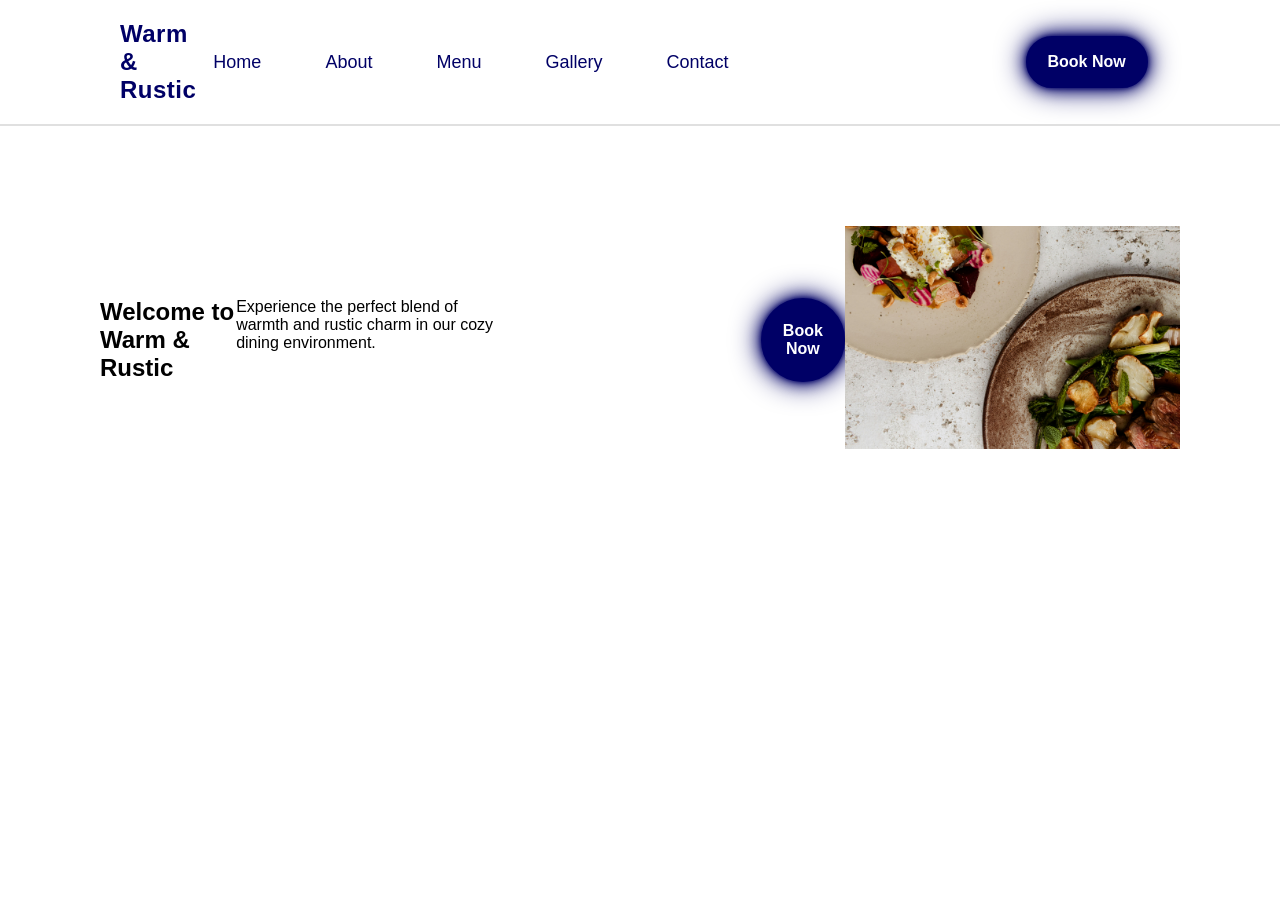
==== index.html @ 8fba0603 "create a main navbar" ====
<!DOCTYPE html>
<html lang="en">

<head>
  <meta charset="UTF-8">
  <meta name="viewport" content="width=device-width, initial-scale=1.0">
  <title>Warm & Rustic</title>
  <link rel="stylesheet" href="styles/nav.css">
  <link rel="stylesheet" href="styles/hero.css">

</head>

<body>


  <header class="header">
    <div class="logo">
      <a href="index.html">Warm & Rustic</a>
    </div>

    <nav class="navbar">
      <ul>
        <li><a href="index.html">Home</a></li>
        <li><a href="about.html">About</a></li>
        <li><a href="menu.html">Menu</a></li>
        <li><a href="gallery.html">Gallery</a></li>
        <li><a href="contact.html">Contact</a></li>
        <li><button class="book-btn">Book Now</button></li>
      </ul>
    </nav>


  </header>

  <section class="header-content">
    <div class="banner">
      <h1>Welcome to Warm & Rustic</h1>
      <p>Experience the perfect blend of warmth and rustic charm in our cozy dining environment.</p>
      <button class="book-btn">Book Now</button>
    </div>
    <div class="banner-image">
      <img src="images/restaurant.jpg" alt="Restaurant Image">
    </div>
  </section>

</body>

</html>
---- styles/nav.css ----
* {
  margin: 0;
  padding: 0;
  box-sizing: border-box;
}

body {
  font-family: Arial, sans-serif;
  background-color: white;
}

.header {
  display: flex;
  justify-content: space-between;
  align-items: center;
  background-color: #ffffff;
  border-bottom: 2px solid #e0e0e0;
  margin-bottom: 40px;
  padding: 20px 20px;
  color: #4be504;
}

.logo {
  font-size: 24px;
  font-weight: bold;
  color: #000066;
  letter-spacing: 0.5px;
  display: block;
  margin-left: 100px;
}

.logo a {
  text-decoration: none;
  color: #000066;
}

.navbar ul {
  align-items: center;
  display: flex;
  list-style: none;
  gap: 30px;
  margin-right: 100px;
  width: 1100px;
}

.navbar ul li a {
  color: #000066;
  text-decoration: none;
  font-size: 18px;
  font-weight: 500;
  padding: 10px 15px;
  transition:
    color 0.3s ease-out,
    border 0.3s ease-in-out,
    background-color 0.3s ease-in-out;
  border: 2px solid transparent;
  border-radius: 50px;
}

/* .navbar ul li a:hover {
  color: #ffffff;
  border: 2px solid #000066;
  background-color: #000066;
} */

.navbar ul li a:hover {
    background:#000066;
    color:#ffffff;
    box-shadow:
        0 0 5px #000066,
        0 0 10px #000066,
        0 0 20px #000066,
        0 0 40px #000066;
}

.book-btn {
  margin-left: 250px;
  background:transparent;
  color: #000066;
  font-weight: 600;
  border:2px solid #000066;
  border-radius: 50px;
  padding: 10px 20px;
  font-size: 16px;
  cursor: pointer;
  transition:
    background-color 0.3s ease-in-out,
    color 0.3s ease-in-out;
}

/* .book-btn:hover {
    background:#000066;
    color:#ffffff;
    box-shadow:
        0 0 5px #000066,
        0 0 10px #000066,
        0 0 20px #000066,
        0 0 40px #000066;
} */

.book-btn{
    background:#000066;
    color:#ffffff;
    border:2px solid #000066;
    padding:15px 20px;
    box-shadow:
        0 0 5px #000066,
        0 0 15px #000066,
        0 0 30px #000066;
}

.book-btn:hover {
    background:#ffffff;
    color:#000066;
    box-shadow:
        0 0 5px #000066,
        0 0 10px #000066,
        0 0 20px #000066,
        0 0 40px #000066;
}


/* @media (max-width: 768px) {
  .header {
    flex-direction: column;
    align-items: flex-start;
    gap: 10px;
    padding: 20px;
  }
  .navbar ul {
    flex-wrap: wrap;
    flex-direction: column;
    gap: 10px;
    justify-content: center;
  }
} */
---- styles/hero.css ----
.header-content{
    display:flex;
    justify-content:space-between;
    align-items:center;
    padding:60px 100px;
    colomn-gap: 50px;
}

.banner{
  display:flex;
  justify-content:space-between;
    width: 100%;
}

.banner-image{
    width:45%;
}

.banner-image img{
    width:100%;
}
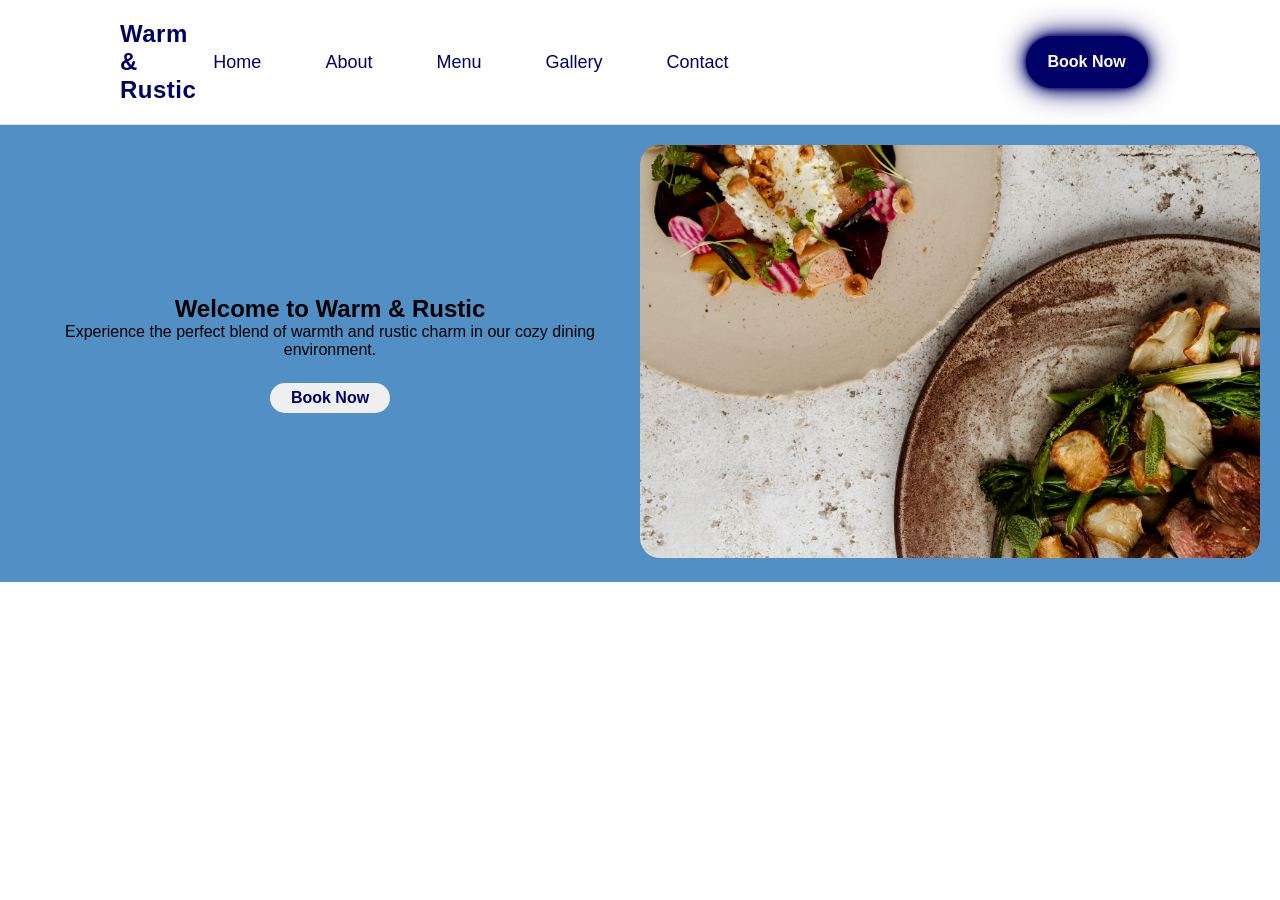
==== commit e9714a5a: "I created a hero section and added some content and an image to it." ====
--- a/index.html
+++ b/index.html
@@ -32,17 +32,18 @@
 
   </header>
 
-  <section class="header-content">
-    <div class="banner">
+  <section class="hero-section">
+    <div class="banner-content">
       <h1>Welcome to Warm & Rustic</h1>
       <p>Experience the perfect blend of warmth and rustic charm in our cozy dining environment.</p>
-      <button class="book-btn">Book Now</button>
+      <button>Book Now</button>
     </div>
     <div class="banner-image">
       <img src="images/restaurant.jpg" alt="Restaurant Image">
     </div>
   </section>
 
+
 </body>
 
 </html>
--- a/styles/nav.css
+++ b/styles/nav.css
@@ -15,7 +15,7 @@
   align-items: center;
   background-color: #ffffff;
   border-bottom: 2px solid #e0e0e0;
-  margin-bottom: 40px;
+  border-bottom: 1px solid #ddd;
   padding: 20px 20px;
   color: #4be504;
 }
--- a/styles/hero.css
+++ b/styles/hero.css
@@ -1,21 +1,41 @@
-.header-content{
-    display:flex;
-    justify-content:space-between;
-    align-items:center;
-    padding:60px 100px;
-    colomn-gap: 50px;
+.hero-section {
+  display: flex;
+  background-color: rgb(82, 143, 196);
+  padding: 20px;
+  align-items: center;
+  justify-content: center;
+  text-align: center;
+
 }
 
-.banner{
-  display:flex;
-  justify-content:space-between;
-    width: 100%;
+.banner-content {
+  flex: 1;
+  justify-content: center;
+  align-items: center;
+  
 }
 
-.banner-image{
-    width:45%;
+.banner-image {
+  flex: 1;
+  
+}
+.banner-image img {
+  width: 100%;
+  border-radius: 20px;
 }
 
-.banner-image img{
-    width:100%;
+.banner-content button {
+  font-size: 1rem;
+  padding: 5px 20px;
+  margin-top: 1.5rem;
+  border: 1px solid transparent;
+  border-radius: 50px;
+  color: #000066;
+  font-weight: bold;
+}
+
+.banner-content button:hover {
+  background-color: #000066;
+  color: white;
+  transition: 0ms;
 }
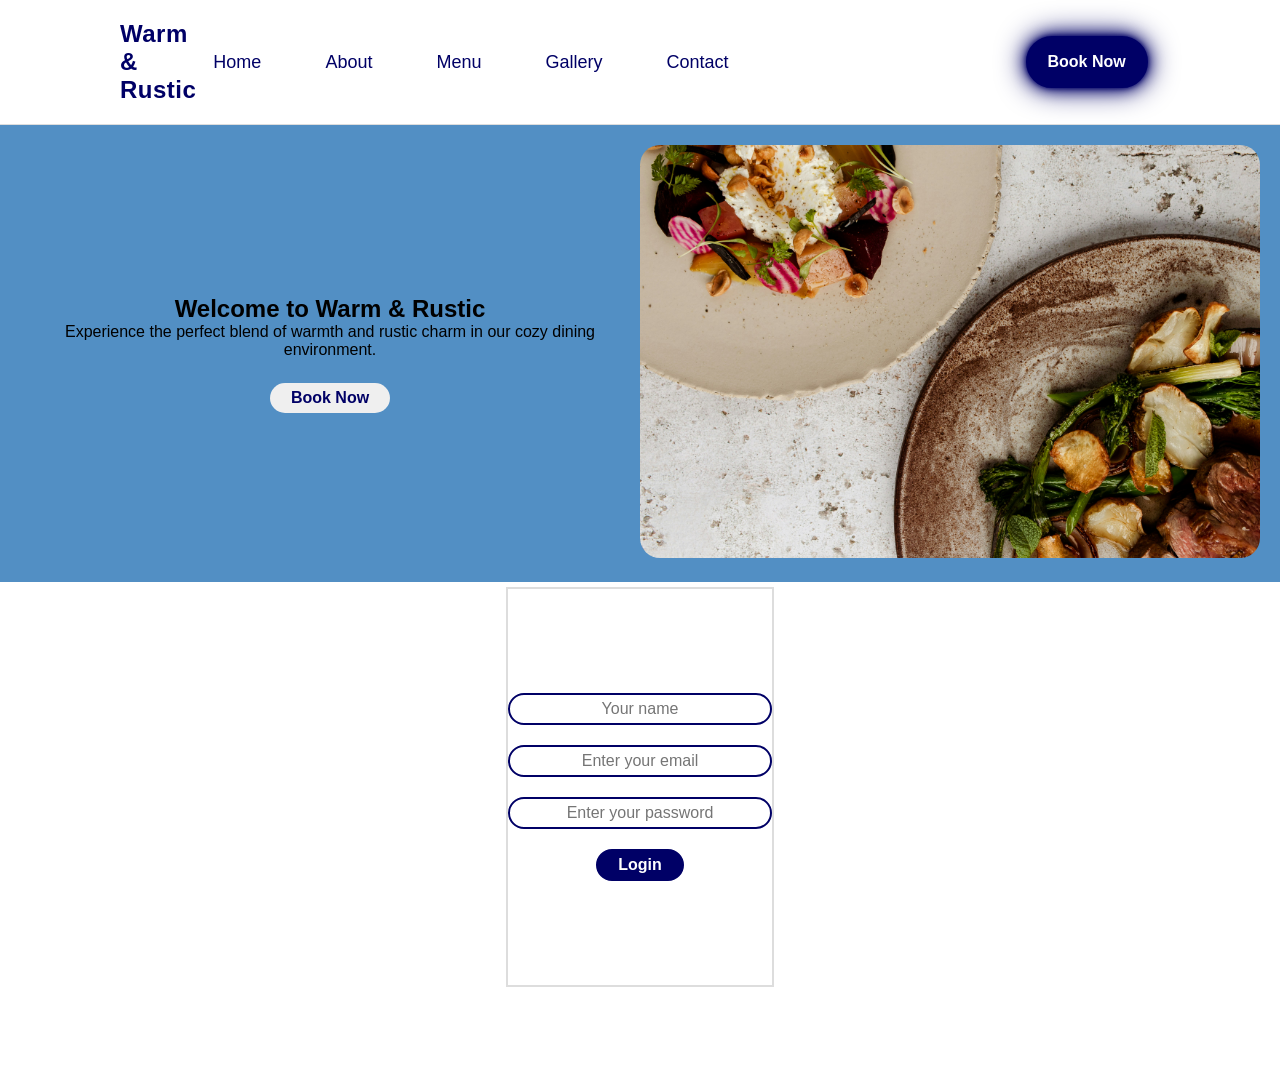
==== commit 8fa1e325: "created a login section" ====
--- a/index.html
+++ b/index.html
@@ -7,6 +7,7 @@
   <title>Warm & Rustic</title>
   <link rel="stylesheet" href="styles/nav.css">
   <link rel="stylesheet" href="styles/hero.css">
+  <link rel="stylesheet" href="styles/login.css">
 
 </head>
 
@@ -42,7 +43,16 @@
       <img src="images/restaurant.jpg" alt="Restaurant Image">
     </div>
   </section>
-
+  <section class="login-section">
+    <div class="login">
+      <form class="login-form">
+        <input type="text" placeholder="Your name">
+        <input type="email" placeholder="Enter your email">
+        <input type="password" placeholder="Enter your password">
+        <button>Login</button>
+      </form>
+    </div>
+  </section>
 
 </body>
 
--- a/styles/hero.css
+++ b/styles/hero.css
@@ -37,5 +37,5 @@
 .banner-content button:hover {
   background-color: #000066;
   color: white;
-  transition: 0ms;
+  transition: 0.5s ease-in-out;
 }
--- a/styles/login.css
+++ b/styles/login.css
@@ -0,0 +1,54 @@
+.login {
+  height: 400px;
+  width: 100%;
+  border: 2px solid #ddd;
+  display: flex;
+  justify-content: center;
+  align-items: center;
+  text-align: center;
+  flex-direction: column;
+  gap: 20px;
+  /* margin: auto 50%; */
+  margin: 0 750px;
+  margin-top: 5px;
+  margin-bottom: 100px;
+  flex-direction: row;
+}
+.login-section {
+  display: flex;
+  justify-content: center;
+}
+
+.login-form input {
+  justify-content: center;
+  color: #000066;
+  border: 2px solid #000066;
+  border-radius: 20px;
+  padding: 5px 30px;
+  margin-top: 10px;
+  font-size: 1rem;
+  margin-top: 20px;
+}
+.login-form button{
+  display: flex;
+  align-items: center;
+  justify-content: center;
+  text-align: center;
+  margin: 20px auto;
+  padding: 5px 20px;
+  border-radius: 20px;
+  border: 2px solid #000066;
+  background-color: #000066;
+  color: white;
+  font-weight: bold;
+  font-size: 1rem;
+}
+
+.login-form button:hover{
+  background-color: white;
+  color: #000066;
+  transition: 0.5s ease-in-out;
+}
+input{
+  text-align: center;
+}
